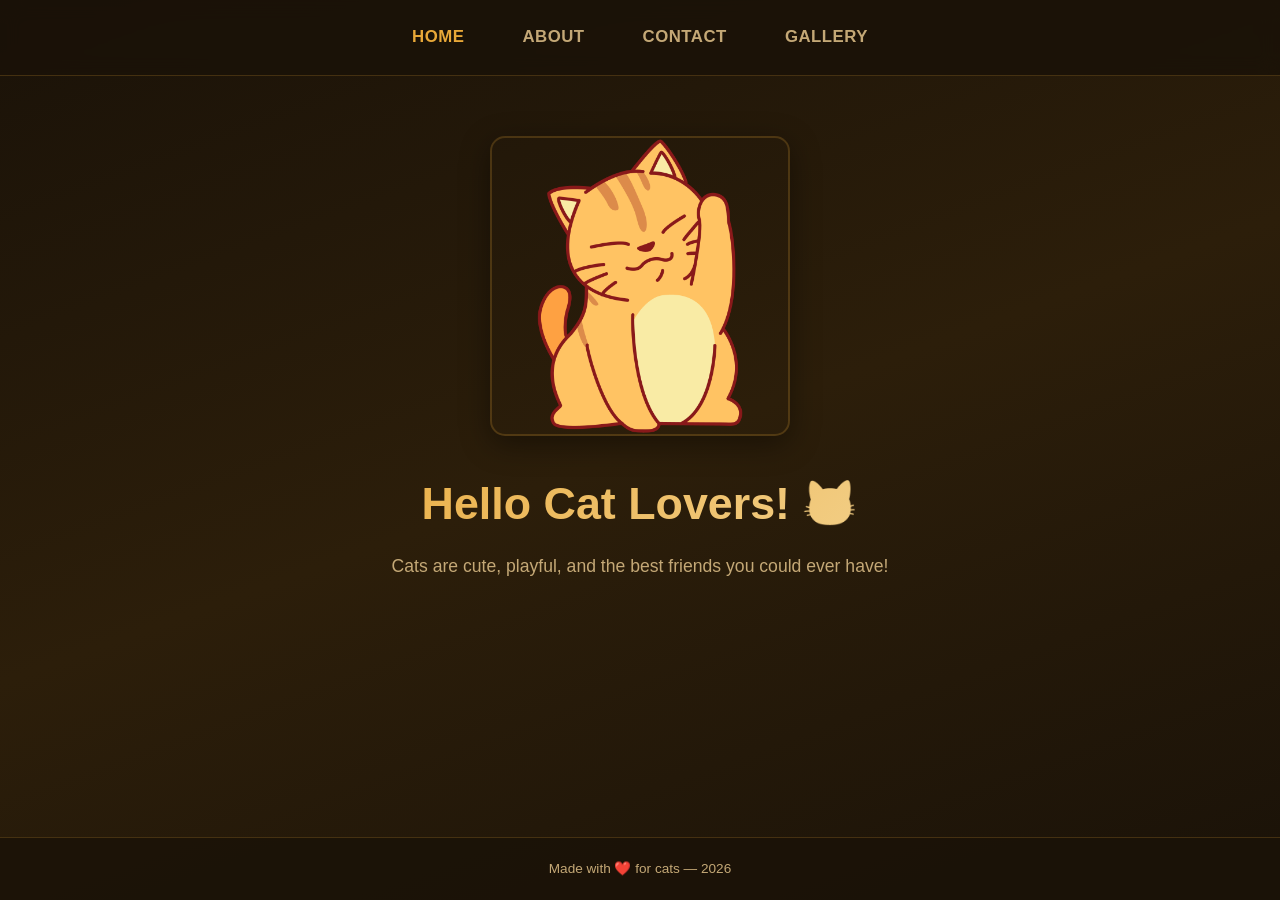
==== index.html @ cdf4baee "Moved index.html to root and reorganized project structure" ====
<!DOCTYPE html>
<html lang="en">
<head>
    <meta charset="UTF-8">
    <meta name="viewport" content="width=device-width, initial-scale=1.0">
    <title>Cat Day - Home</title>
    
    <link rel="stylesheet" href="src/css/reset.css">
    <link rel="stylesheet" href="src/css/variables.css">
    <link rel="stylesheet" href="src/css/base.css">
    <link rel="stylesheet" href="src/css/nav.css">
    <link rel="stylesheet" href="src/css/components.css">
    <link rel="stylesheet" href="src/css/footer.css">
    <link rel="stylesheet" href="src/css/responsive.css">
</head>

<body>
    <nav>
        <a href="index.html" class="active">Home</a>
        <a href="src/pages/about.html">About</a>
        <a href="src/pages/contact.html">Contact</a>
        <a href="src/pages/gallery.html">Gallery</a>
    </nav>

    <main>
        <img class="hero-img" src="src/assets/images/neko.png" alt="A cute cat">
        <h1>Hello Cat Lovers! 🐱</h1>
        <p>Cats are cute, playful, and the best friends you could ever have!</p>
    </main>

    <footer>
        Made with ❤️ for cats — 2026
    </footer>
</body>
</html>
---- src/css/variables.css ----
/* colors i used */
:root {
    --brown: #1a1208;
    --gold: #e8a838;
    --red: #f33629;
    --white: #fff8ee;
    --light-brown: #c4a876;
    --card-bg: rgba(109, 77, 22, 0.35);
    --border: rgba(232, 168, 56, 0.2);
}
---- src/css/base.css ----
body {
    background: linear-gradient(160deg, #1a1208, #2c1e0a, #1a1208);
    color: var(--white);
    font-family: 'Segoe UI', Tahoma, Geneva, Verdana, sans-serif;
    min-height: 100vh;
    display: flex;
    flex-direction: column;
    align-items: center;
    line-height: 1.6;
}

main {
    flex: 1;
    width: 100%;
    max-width: 900px;
    padding: 60px 30px 80px;
    text-align: center;
    animation: fadeIn 0.8s ease-out;
}

h1 {
    font-size: 2.8rem;
    margin-bottom: 12px;
    background: linear-gradient(135deg, var(--gold), #f5d89a);
    -webkit-background-clip: text;
    background-clip: text;
    -webkit-text-fill-color: transparent;
}

h2 {
    font-size: 1.5rem;
    color: var(--gold);
    margin-bottom: 10px;
}

p {
    font-size: 1.1rem;
    color: var(--light-brown);
    max-width: 600px;
    margin: 0 auto 20px;
}

@keyframes fadeIn {
    from {
        opacity: 0;
        transform: translateY(20px);
    }
    to {
        opacity: 1;
        transform: translateY(0);
    }
}
---- src/css/nav.css ----
/* navigation */
nav {
    width: 100%;
    display: flex;
    justify-content: center;
    gap: 30px;
    padding: 18px;
    background: rgba(26, 18, 8, 0.85);
    backdrop-filter: blur(10px);
    border-bottom: 1px solid var(--border);
    position: sticky;
    top: 0;
    z-index: 100;
}

nav a {
    color: var(--light-brown);
    text-decoration: none;
    font-weight: 600;
    font-size: 1.05rem;
    text-transform: uppercase;
    letter-spacing: 0.5px;
    padding: 6px 14px;
    border-radius: 6px;
    transition: all 0.3s ease;
}

nav a:hover {
    color: var(--gold);
    transform: translateY(-2px);
}

nav a.active {
    color: var(--gold);
}
---- src/css/components.css ----
/* hero image */
.hero-img {
    max-width: 300px;
    width: 100%;
    border-radius: 15px;
    border: 2px solid var(--border);
    box-shadow: 0 8px 30px rgba(0, 0, 0, 0.4);
    margin-bottom: 25px;
    transition: transform 0.4s ease;
}

.hero-img:hover {
    transform: scale(1.05) rotate(3deg);
}

/* cards */
.card {
    background: var(--card-bg);
    border: 1px solid var(--border);
    border-radius: 12px;
    padding: 25px;
    margin-bottom: 20px;
    text-align: left;
    transition: transform 0.3s ease;
}

.card:hover {
    transform: translateY(-4px);
    box-shadow: 0 10px 30px rgba(0, 0, 0, 0.3);
}

/* buttons */
.btn {
    display: inline-block;
    padding: 12px 30px;
    background: linear-gradient(135deg, var(--gold), #d4922e);
    color: #1a1208;
    font-weight: 700;
    font-size: 1rem;
    border: none;
    border-radius: 8px;
    cursor: pointer;
    text-transform: uppercase;
    letter-spacing: 1px;
    transition: all 0.3s ease;
    align-self: flex-start;
}

.btn:hover {
    transform: translateY(-2px);
    box-shadow: 0 6px 20px rgba(232, 168, 56, 0.35);
}
---- src/css/footer.css ----
/* footer */
footer {
    width: 100%;
    padding: 20px;
    text-align: center;
    font-size: 0.85rem;
    color: var(--light-brown);
    border-top: 1px solid var(--border);
    background: rgba(26, 18, 8, 0.85);
}
---- src/css/responsive.css ----
/* mobile */
@media (max-width: 600px) {
    nav {
        gap: 15px;
        flex-wrap: wrap;
    }

    nav a {
        font-size: 0.85rem;
    }

    h1 {
        font-size: 1.8rem;
    }

    .hero-img {
        max-width: 240px;
    }

    p {
        font-size: 1rem;
    }
}
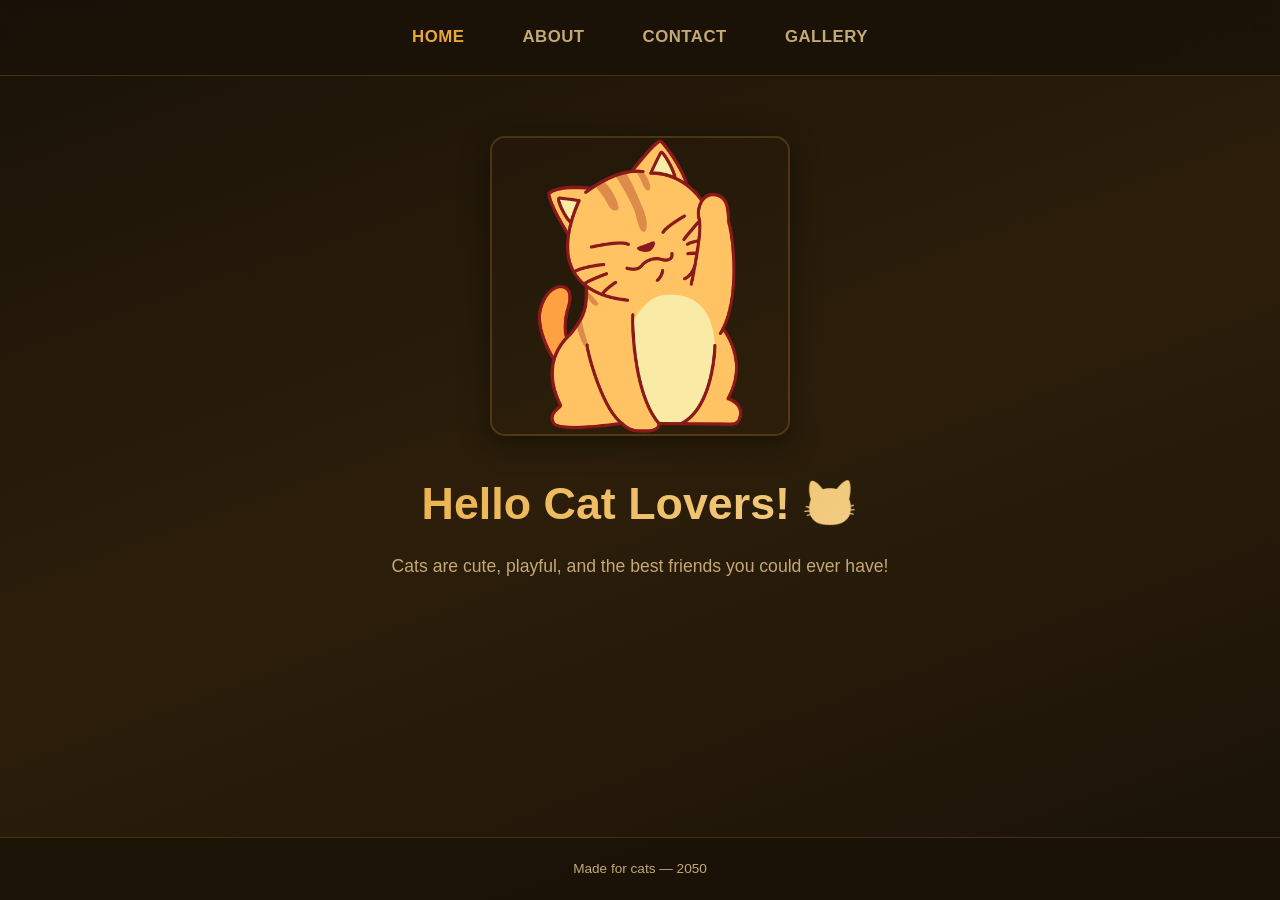
==== commit 64747d7d: "Moved index.html to root and reorganized project structure" ====
--- a/index.html
+++ b/index.html
@@ -1,10 +1,11 @@
 <!DOCTYPE html>
 <html lang="en">
+
 <head>
     <meta charset="UTF-8">
     <meta name="viewport" content="width=device-width, initial-scale=1.0">
     <title>Cat Day - Home</title>
-    
+
     <link rel="stylesheet" href="src/css/reset.css">
     <link rel="stylesheet" href="src/css/variables.css">
     <link rel="stylesheet" href="src/css/base.css">
@@ -29,7 +30,8 @@
     </main>
 
     <footer>
-        Made with ❤️ for cats — 2026
+        Made for cats — 2050
     </footer>
 </body>
-</html>
+
+</html>
